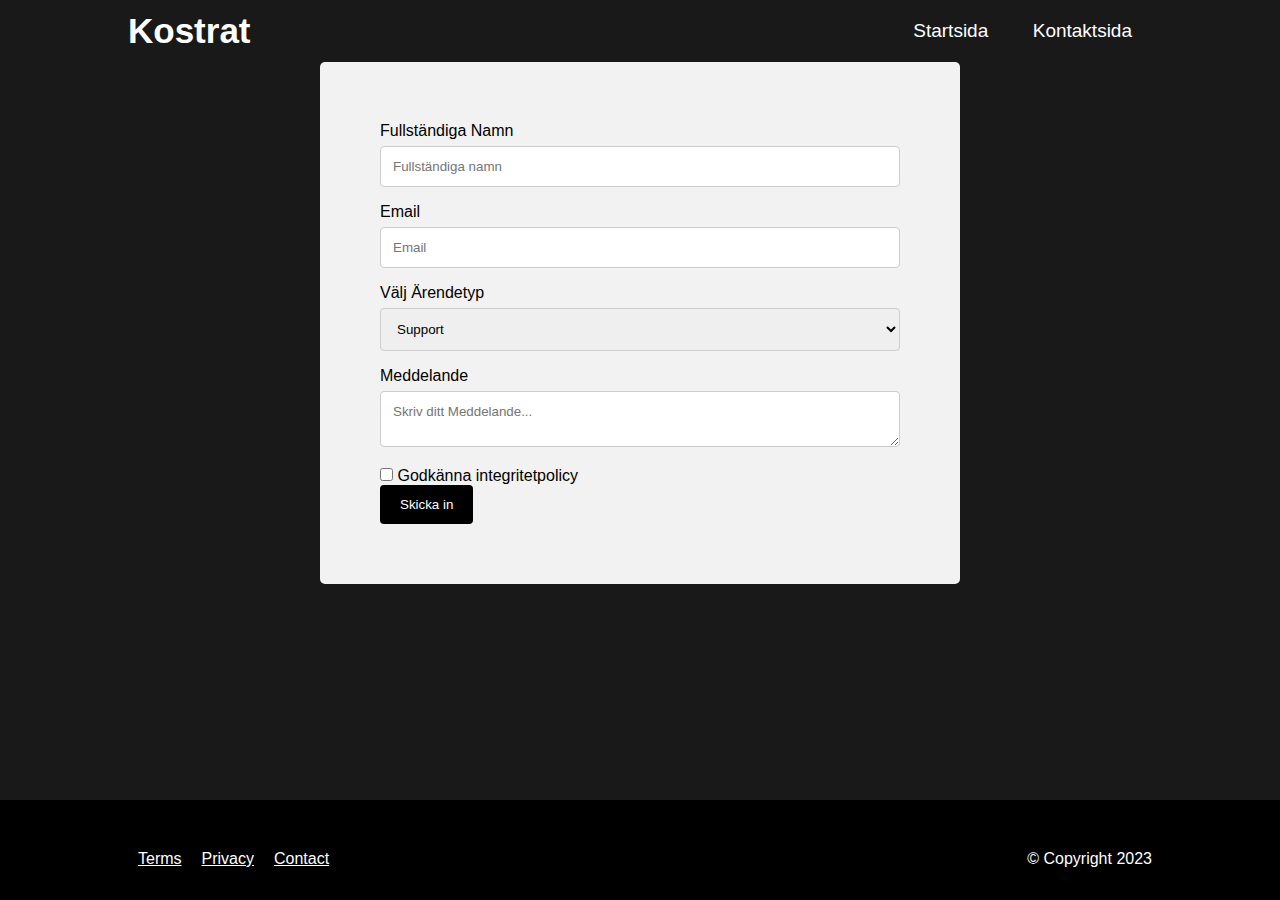
==== KontaktSida.html @ 5c6cc4ab "ny websida" ====
<!DOCTYPE html>
<html lang="en">
<head>
    <meta charset="UTF-8">
    <meta name="viewport" content="width=device-width, initial-scale=1.0">
    <link rel="stylesheet" href="css/main.css">
    <link rel="stylesheet" href="css/forum.css">
    <title>Document</title>
</head>
<body>
<header>
        <div class="container">
            <nav>
                <h1 class="logo">Kostrat</h1>
                <ul>
                    <li><a href="index.html">Startsida</a></li>
                    <li><a href="KontaktSida.html">Kontaktsida</a></li>
                </ul>
            </nav>
        </div>
    <div class="section-container">
        <form action="">
            <label for="namn">Fullständiga Namn</label>
            <input type="text" id="namm" namn="fullständiga-namn"  placeholder="Fullständiga namn">
            <label for="email">Email</label>
            <input type="text" id="email" namn="email"  placeholder="Email">
            <label for="ärenden">Välj Ärendetyp</label>
            <select name="ärenden" id="ärenden" placeholder="ärendetyp">
            <option value="support">Support</option>
            <option value="synpunkter">Synpunkter</option>
            <option value="fråga-om-projekt">Frågor om mitt projekt</option>
        </select>
        <label for="meddelanderuta">Meddelande</label>
        <textarea name="meddelanderuta" id="meddelanderuta" placeholder="Skriv ditt Meddelande..."></textarea>
        <input type="checkbox" name="checkbox" value="integritetpolicy">
        <label for="checkbox">Godkänna integritetpolicy</label><br>
        <input type="submit" value="Skicka in" onclick="myFunction()">
        <script>
            function myFunction() {
              alert("Meddelande inskickat!");
            }
            </script>
        </form>
    </div>
</header>
<!--FOOTER-->
    <div class="footer-container">
        <footer>
            <div class='container'>
            <div class='row'>
                <div class='col-md-12'>
                    <ul>
                        <li><a href='#'>Terms</a></li>
                        <li><a href='#'>Privacy</a></li>
                        <li><a href='#'>Contact</a></li>
                        <li><a href='#'></a></li>
                        <p>&copy; Copyright 2023</p>
                    </ul>
                </div>
            </div>
            </div>
        </footer>
    </div>
<!--FOOTER-->
</body>
</html>
---- css/main.css ----
*{
    padding: 0;
    box-sizing: border-box;
    margin: 0;
    font-family: 'Poppins', sans-serif;
}

body{
    background-color: #191919;
    display: grid;
    min-height: 100vh;
    grid-template-rows: 1fr auto;
    
}
main{
    flex-grow: 1;
}

.container{
    padding: 10px 10%;
}

nav{
    display: flex;
    align-items: center;
    justify-content: space-between;
    flex-wrap: wrap;
}

nav .logo{
    width: 140px;
    font-size: 35px;
    color: white;
}

nav ul li{
    display: inline-block;
    list-style: none;
    margin: 10px 20px;
}
nav ul li a{
    color: #fff;
    text-decoration: none;
    font-size: 19px;
    position: relative;
}

nav ul li a:hover{
    border-radius: 1px solid aqua;
}
.om-mig{
    width: 100%;
    background-color: #191919;
    padding: 78px 0px;

}

.om-mig img{
    height: auto;
    width: 420px;
    border-radius: 10px;

}

.om-text{
    width: 550px;
}

.main{
    width: 1130px;
    max-width: 90%;
    margin: 0 auto;
    display: flex;
    justify-content: space-around;
    align-items: center;
}

.om-text h1{
    color: white;
    font-size: 50px;
    margin-bottom: 15px;
    text-transform: capitalize;
    text-decoration: underline;
    font-weight: bold;
}
.om-text h5{
    color: red;
    font-size: 30px;
    margin-bottom: 15px;
}

.om-mig p{
    color: white;
    letter-spacing: 1px;
    margin-bottom: 40px;
    font-size: 18px;
    line-height: 28px;
}
footer {
    padding: 40px 0;
    color: white;
    background: black;
    margin-top: auto;
  }
  
  footer li {
    float: left;
    padding: 0 10px;
    list-style: none;
  }
  
  footer a {
    color: white;
  }
  
  footer p {
    float: right;
  }
---- css/forum.css ----
/* Center the section-container */
.section-container {
    border-radius: 5px;
    background-color: #f2f2f2;
    padding: 60px;
    width: 50%; 
    margin: 0 auto;
    
  }
  
  /* Style form elements (unchanged) */
  .section-container input[type=text],
  .section-container select,
  .section-container textarea {
    width: 100%;
    padding: 12px;
    border: 1px solid #ccc;
    border-radius: 4px;
    box-sizing: border-box;
    margin-top: 6px;
    margin-bottom: 16px;
    resize: vertical;
  }
  
  .section-container input[type=submit] {
    background-color: #000000;
    color: rgb(255, 255, 255);
    padding: 12px 20px;
    border: none;
    border-radius: 4px;
    cursor: pointer;
  }
  
  .section-container input[type=submit]:hover {
    background-color: #ff0000;
  }
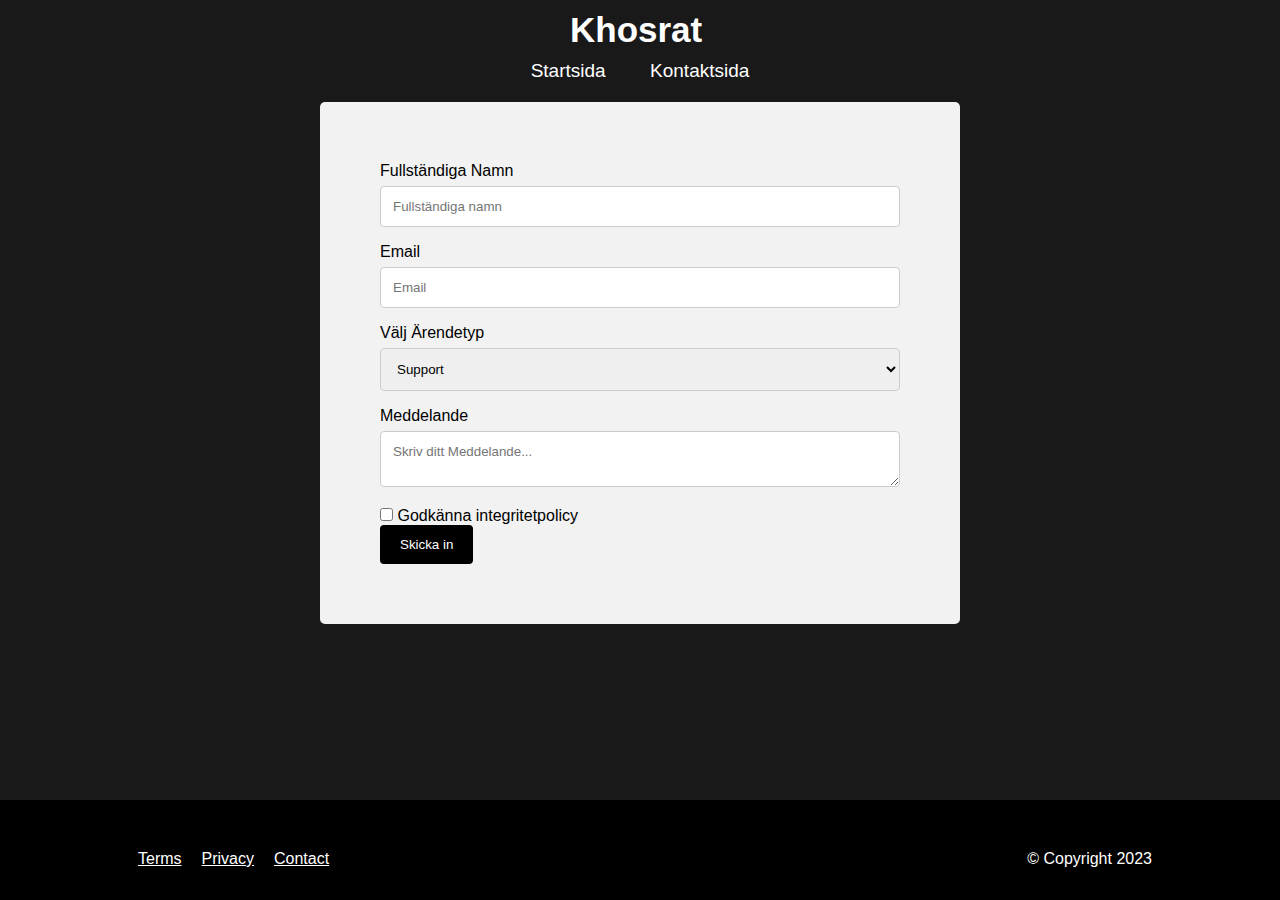
==== commit 53c09e60: "fix it!" ====
--- a/KontaktSida.html
+++ b/KontaktSida.html
@@ -11,7 +11,7 @@
 <header>
         <div class="container">
             <nav>
-                <h1 class="logo">Kostrat</h1>
+                <h1 class="logo">Khosrat</h1>
                 <ul>
                     <li><a href="index.html">Startsida</a></li>
                     <li><a href="KontaktSida.html">Kontaktsida</a></li>
--- a/css/main.css
+++ b/css/main.css
@@ -9,9 +9,9 @@
     background-color: #191919;
     display: grid;
     min-height: 100vh;
-    grid-template-rows: 1fr auto;
-    
+    grid-template-rows: 1fr auto;    
 }
+
 main{
     flex-grow: 1;
 }
@@ -25,6 +25,7 @@
     align-items: center;
     justify-content: space-between;
     flex-wrap: wrap;
+    flex-direction: column;
 }
 
 nav .logo{
@@ -45,9 +46,47 @@
     position: relative;
 }
 
-nav ul li a:hover{
-    border-radius: 1px solid aqua;
+.nav-links{
+    list-style: none;
+    align-items: center;
+    gap: 3rem;
+    color: #fff;
 }
+
+.link a{
+    position: relative;
+    padding-bottom: 0.75rem;
+}
+.link a::after{
+    content: "";
+    position: absolute;
+    height: 2px;
+    width: 0;
+    bottom: 0;
+    left: 0;
+    background-color: aqua;
+    transition: all 0.5s ease; /* Hastighet på hover */
+}
+.link a:hover:after{
+    width: 80%;   /* Längden på underlinje */
+}
+button{ /* settings för "Ladda CV" */
+    border: none;
+    background: rgba(0, 255, 255, 0.253); 
+    padding: 8px 10px;
+    border-radius: 30px;
+    color:white;
+    font-weight: bold;
+    font-size: 19px;
+    transition: .4s;
+}
+button:hover{
+    transform: scale(1.3);
+    cursor: pointer;
+}
+
+
+
 .om-mig{
     width: 100%;
     background-color: #191919;
@@ -81,12 +120,16 @@
     margin-bottom: 15px;
     text-transform: capitalize;
     text-decoration: underline;
+    text-decoration-color: aqua;
     font-weight: bold;
 }
 .om-text h5{
-    color: red;
+    color: white;
     font-size: 30px;
     margin-bottom: 15px;
+}
+.om-text span{
+    color: aqua;
 }
 
 .om-mig p{
--- a/css/forum.css
+++ b/css/forum.css
@@ -1,4 +1,4 @@
-/* Center the section-container */
+
 .section-container {
     border-radius: 5px;
     background-color: #f2f2f2;
@@ -7,8 +7,7 @@
     margin: 0 auto;
     
   }
-  
-  /* Style form elements (unchanged) */
+
   .section-container input[type=text],
   .section-container select,
   .section-container textarea {
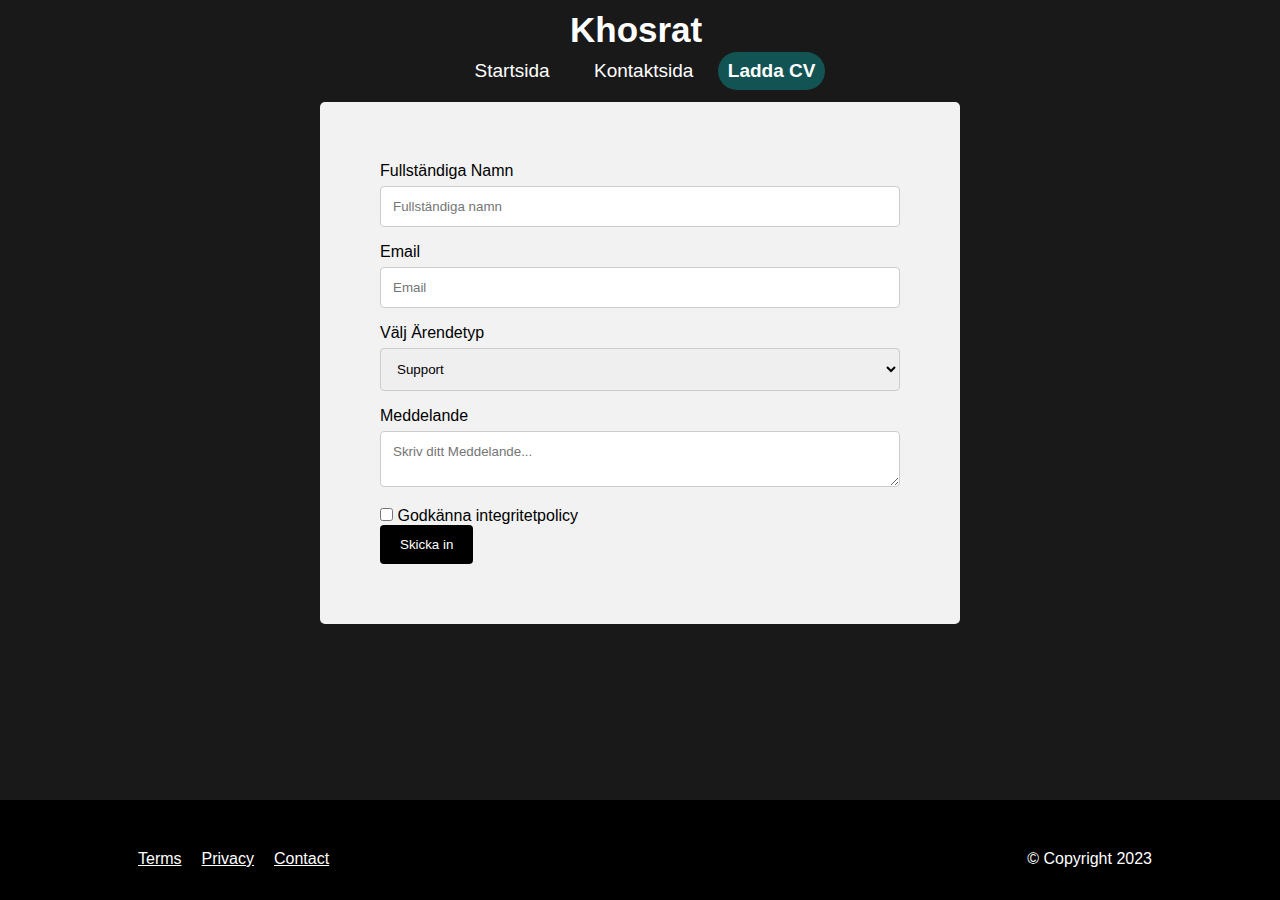
==== commit e26006d7: "ny grid samt animationer" ====
--- a/KontaktSida.html
+++ b/KontaktSida.html
@@ -11,10 +11,11 @@
 <header>
         <div class="container">
             <nav>
-                <h1 class="logo">Khosrat</h1>
-                <ul>
-                    <li><a href="index.html">Startsida</a></li>
-                    <li><a href="KontaktSida.html">Kontaktsida</a></li>
+                <h1 class="logo">Khosrat</h1>      
+                <ul class="nav-links">
+                    <li class="link"><a href="index.html">Startsida</a></li>
+                    <li class="link"><a href="KontaktSida.html">Kontaktsida</a></li>
+                    <button type="button">Ladda CV</button> 
                 </ul>
             </nav>
         </div>
